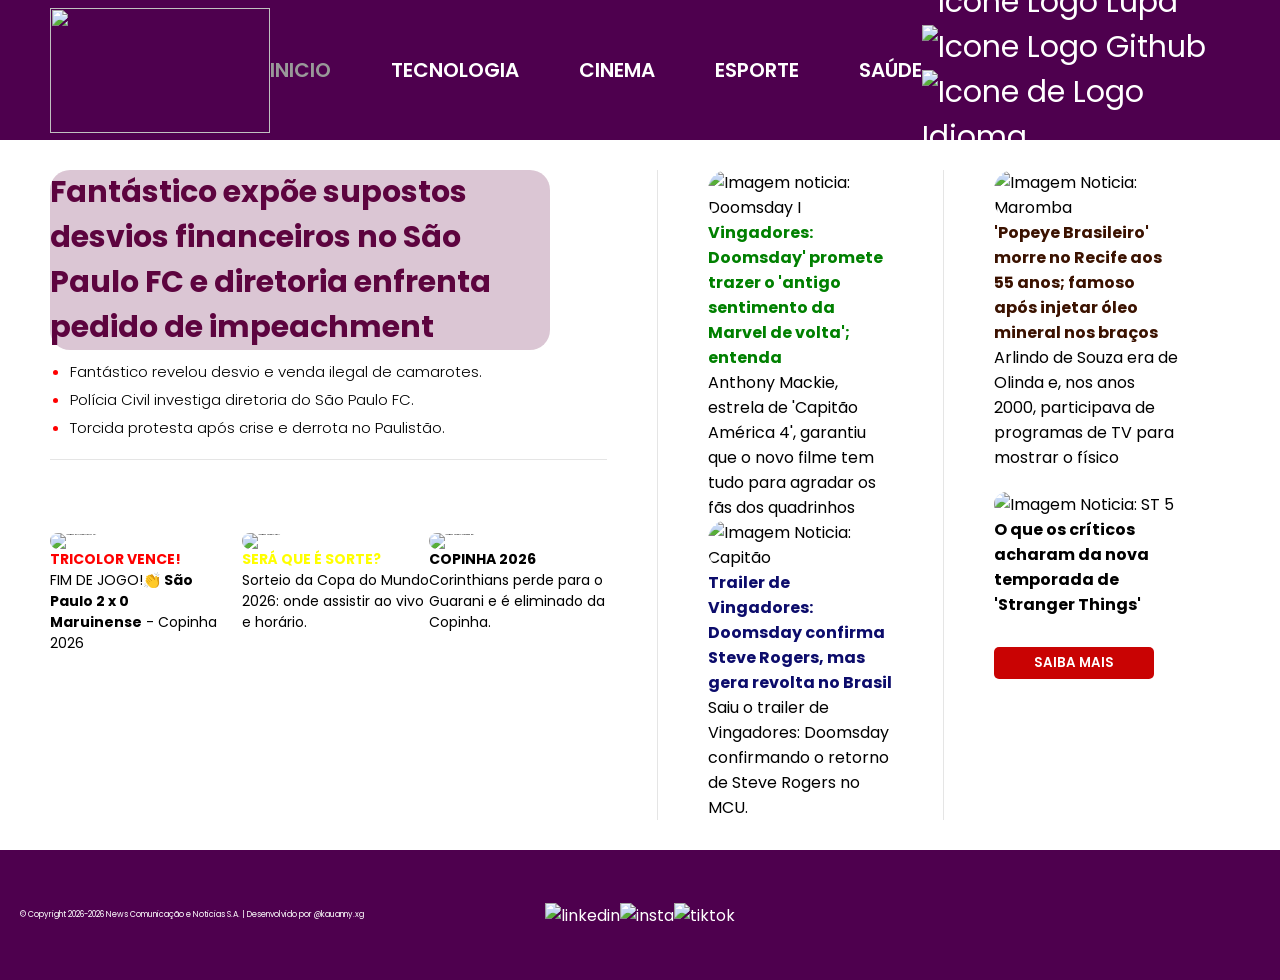
==== index.html @ 4b0c7408 "Add news pages, images, and article links Add two news detail pages (notices/noticia-1-pag-1.html, n" ====
<!DOCTYPE html>
<html lang="pt-BR">

<head>
    <meta charset="UTF-8">
    <meta name="viewport" content="width=device-width, initial-scale=1.0">
    <link href="https://fonts.googleapis.com/css2?family=Playfair+Display:ital,wght@1,600&display=swap"
        rel="stylesheet">
    <link rel="stylesheet" href="./styles.css/index-style.css">
    <link rel="icon" href="/imagens/logo-de-cria.png" type="image/png">
    <title>Site de noticias</title>
</head>

<body>

    <header>
        <div class="logo">
            <img src="./imagens/logo-de-cria.png" alt="">
        </div>

        <nav>
            <a href="./index.html">INICIO</a>
            <a href="./tecnology.html">TECNOLOGIA</a>
            <a href="./cine.html">CINEMA</a>
            <a href="./sport.html">ESPORTE</a>
            <a href="./health.html">SAÚDE</a>
        </nav>


        <div class="icones-header">
            <a href="https://github.com/ikaukau0" target="_blank">
                <img src="./imagens/search.png" alt="Icone Logo Lupa">
                <img src="./imagens/github.png" alt="Icone Logo Github">
                <img src="./imagens/idioma.png" alt="Icone de Logo Idioma">
            </a>
        </div>
    </header>

    <main>
        <section>
            <a href="/notices/noticia-1-pag-1.html">
                <article class="noticia-principal">
                    <h2 class="cor-roxa">Fantástico expõe supostos desvios financeiros no São Paulo FC e diretoria
                        enfrenta
                        pedido de impeachment</h2>
                    <ul>
                        <li>Fantástico revelou desvio e venda ilegal de camarotes.</li>
                        <li>Polícia Civil investiga diretoria do São Paulo FC.</li>
                        <li>Torcida protesta após crise e derrota no Paulistão.</li>
                    </ul>
                </article>
            </a>
            <div id="primeira-secao-noticias">
                <a href="/notices/noticia-2-pag-2.html">
                    <article class="noticia-grupo-1">
                        <img src="./imagens/tricolor vence.png" alt="Imagem da Noticia: Tricolor vence!">
                        <h4 class="cor-vermelha">TRICOLOR VENCE!</h4>
                        <p>FIM DE JOGO!👏 <strong>São Paulo 2 x 0 Maruinense</strong> - Copinha 2026</p>
                    </article>
                </a>
                <article>
                    <img src="./imagens/copa 26.png" alt="Imagem noticia: Copa 2026">
                    <h4 class="cor-yellow">SERÁ QUE É SORTE?</h4>
                    <p>Sorteio da Copa do Mundo 2026: onde assistir ao vivo e horário.</p>
                </article>

                <article>
                    <img src="./imagens/CORTINAS.png" alt="Imagem noticia: Corinthians perde!">
                    <h4>COPINHA 2026</h4>
                    <p>Corinthians perde para o Guarani e é eliminado da Copinha.</p>
                </article>
            </div>
        </section>

        <section>
            <div class="secao-2">
                <article>
                    <img src="./imagens/doomsdaY i.png" alt="Imagem noticia: Doomsday I">
                    <h4 class="cor-verde">Vingadores: Doomsday' promete trazer o 'antigo sentimento da Marvel de volta';
                        entenda</h4>
                    <p>Anthony Mackie, estrela de 'Capitão América 4', garantiu que o novo filme tem tudo para agradar
                        os fãs dos quadrinhos</p>

                </article>
            </div>

            <div class="secao-2">
                <article>
                    <img src="./imagens/capitão.png" alt="Imagem Noticia: Capitão">
                    <h4 class="cor-azescuro">Trailer de Vingadores: Doomsday confirma Steve Rogers, mas gera revolta no
                        Brasil</h4>
                    <p>Saiu o trailer de Vingadores: Doomsday confirmando o retorno de Steve Rogers no MCU.</p>
                </article>
            </div>

        </section>

        <section>
            <div class="secao-2">
                <article>
                    <img src="./imagens/maromba.png" alt="Imagem Noticia: Maromba">
                    <h4 class="cor-marrom">'Popeye Brasileiro' morre no Recife aos 55 anos; famoso após injetar óleo
                        mineral nos braços</h4>
                    <p>Arlindo de Souza era de Olinda e, nos anos 2000, participava de programas de TV para mostrar o
                        físico</p>
                </article>
            </div>

            <div class="secao-2">
                <article class="margin-alinhar">
                    <img src="./imagens/st 5.png" alt="Imagem Noticia: ST 5">
                    <h4>O que os críticos acharam da nova temporada de 'Stranger Things'</h4>
                    <button class="btn-saiba-mais">SAIBA MAIS</button>
                </article>
            </div>
        </section>
    </main>

    <footer>
        <img class="news-header" src="./imagens/news-header.png" alt="">

        <div class="logos-footer">
            <a href="https://www.linkedin.com/in/kauannyanjos/" target="_blank">
                <img src="imagens/Vector.png" alt="linkedin">
            </a>

            <a href="https://www.instagram.com/kauanny.xg/" target="_blank">
                <img src="./imagens/logos-removebg-preview 1.png" alt="insta">
            </a>

            <a href="https://www.tiktok.com/@i.kaukau?_r=1&_t=ZS-93nIGCgFO0D" target="_blank">
                <img src="./imagens/logos-removebg-preview 2.png" alt="tiktok">
            </a>
        </div>

        <p>© Copyright 2026-2026 News Comunicação e Noticias S.A. | Desenvolvido por @kauanny.xg</p>

    </footer>

</body>

</html>
---- styles.css/index-style.css ----
@import url('https://fonts.googleapis.com/css2?family=Momo+Signature&display=swap');
@import url('https://fonts.googleapis.com/css2?family=Poppins:ital,wght@0,100;0,200;0,300;0,400;0,500;0,600;0,700;0,800;0,900;1,100;1,200;1,300;1,400;1,500;1,600;1,700;1,800;1,900&display=swap');

* {
  padding: 0;
  margin: 0;
  font-family: poppins;
}


header {
  font-size: 30px;
  background-color: rgb(78, 0, 78);
  color: white;
  display: flex;
  height: 140px;
  justify-content: space-between;
  align-items: center;
  padding-left: 50px;
  padding-right: 50px;
}

header nav a:first-child {

  color: #999999;
}

header nav a:hover {
  color: #999999;
  transition: 0.3s;
}

.logo {
  position: relative;
  color: #eee;
  display: flex;
}

header nav {
  display: flex;
  gap: 60px;
}


header nav a {
  font-size: 20px;
  font-weight: 600;
  color: white;
  text-decoration: none;
}

.icones-header {
  display: flex;
  gap: 20px;
}
.icones-header img:hover {
  transform: scale(1.2);
  opacity: 0.8;
}

.icones-header a {
  outline: none;
  box-shadow: none;
  text-decoration: none;
}
.icones-header img {
  height: 28px;
}

.logo img {
  width: 220px;
  height: 125px;
}

main {
  display: flex;
  padding: 30px 50px;
}

#primeira-secao-noticias {
  display: flex;
  justify-content: space-between;
  cursor: pointer;
}

#primeira-secao-noticias article:hover{
  transition: 0.1s;
  transform: scale(1.1);
}

.secao-2 {
  display: flex;
  justify-content: space-between;
}

.secao-2 img {
  height: 130px;
  border-radius: 20px;
}

main section:first-child {
  width: 60%;
  padding-right: 50px;
  border-right: 1px solid rgba(0, 0, 0, 0.1);
}

main section:nth-child(2) {
  width: 20%;
  padding: 0 50px;
  border-right: 1px solid rgba(0, 0, 0, 0.1);
}

main section:nth-child(3) {
  width: 20%;
  padding: 0 50px;
}

.btn-saiba-mais {
  margin-top: 30px;
}

.margin-alinhar img {
  margin-top: 22px;
}

.cor-roxa {
  color: #5D043F;
}

.noticia-principal h2 {
  background-color: #5d043f39;
  border-radius: 20px;
  font-size: 30px;
  color: #5D043F;
  width: 500px;
  height: 180px;
}

.noticia-grupo-1 p {
  margin-right: 20px;
}

.noticia-principal {
  border-bottom: 1px solid rgba(0, 0, 0, 0.1);
  margin-bottom: 60px;
  cursor: pointer;
}

.noticia-principal :hover{
  transition: 0.1s;
  transform: scale(1.1);
  font-weight: 500;
}

.noticia-principal ul {
  padding-left: 20px;
  margin-top: 10px;
  margin-bottom: 15px;
}

.noticia-principal ul li {
  font-size: 15px;
  font-weight: 300;
  padding-bottom: 5px;
}

.noticia-principal ul li::marker {
  color: #ff0000;
}


.cor-vermelha {
  color: rgb(254, 0, 0);
}

.cor-roxa {
  color: rgb(45, 0, 45);
}

.cor-yellow {
  color: yellow;
}

.cor-verde {
  color: green;
}

.cor-azul {
  color: blue;
}

.cor-azescuro {
  color: rgb(12, 12, 107);
}

.cor-marrom {
  color: rgb(59, 18, 0);
}

.btn-saiba-mais {
  background-color: #c90303;
  color: white;
  border: none;
  padding: 6px 40px;
  border-radius: 5px;
  cursor: pointer;
  font-weight: 600;
}

.btn-saiba-mais:hover{
  transition: 0.1s;
  transform: scale(1.1);
  color: rgb(255, 0, 0);
}


#primeira-secao-noticias article img {
  width: 130px;
  border-radius: 20px;
  font-size: 2px;
}

#primeira-secao-noticias article {
  font-size: 14px;
}

/* ESTILOS PARA SEGUNDA SEÇÃO */
main section:nth-child(2) article {
  width: 100%;
}

main section:nth-child(2) article:hover{
  transition: 0.1s;
  transform: scale(1.1);
  font-weight: 500;
  cursor: pointer;
}

main section:nth-child(3) article {
  width: 100%;
}

main section:nth-child(3) article:hover{
  transition: 0.1s;
  transform: scale(1.1);
  font-weight: 500;
  cursor: pointer;
}



/* footer */
footer {
  position: relative; /* referência para a imagem */
  background-color: rgb(78, 0, 78);
  color: white;
  padding: 20px;
  height: 90px;
  display: flex;
  align-items: center;
  justify-content: center;
}

footer .news-header {
  position: absolute;
  right: 20px;
  width: 250px;
}

footer p {
  position: absolute;
  left: 20px;
  font-size: 8px;
}

.logos-footer{
  display: flex;
  align-items: center;
  cursor: pointer;
}

.logos-footer :hover{
  transform: scale(1.1);
}
/* Responsividade TABLET E MOBILE*/
@media (max-width: 1024px) {
  main {
    flex-direction: column;
    padding: 20px;
  }

  main section {
    width: 100% !important;
    padding: 20px 0 !important;
    border: none !important;
  }

  #primeira-secao-noticias {
    flex-wrap: wrap;
    gap: 20px;
  }

  #primeira-secao-noticias article {
    width: 48%;
  }
}

@media (max-width: 600px) {

  /* HEADER */
  header {
    flex-direction: column;
    gap: 15px;
    height: auto;
    padding: 20px;
  }

  header nav {
    flex-wrap: wrap;
    gap: 15px;
    justify-content: center;
  }

  header nav a {
    font-size: 14px;
  }

  .logo img {
    width: 180px;
    height: auto;
  }

  /* MAIN */
  main {
    padding: 15px;
  }

  .noticia-principal h2 {
    width: 100%;
    height: auto;
    font-size: 22px;
    padding: 15px;
  }

  .noticia-principal ul li {
    font-size: 14px;
  }

  #primeira-secao-noticias {
    flex-direction: column;
  }

  #primeira-secao-noticias article {
    width: 100%;
  }

  #primeira-secao-noticias article img {
    width: 100%;
  }

  .secao-2 {
    flex-direction: column;
    gap: 20px;
  }

  .secao-2 img {
    width: 100%;
    height: auto;
  }

  /* REMOVE SCALE NO MOBILE */
  article:hover,
  .noticia-principal:hover {
    transform: none !important;
  }

  /* FOOTER */
  footer {
    flex-direction: column;
    height: auto;
    gap: 10px;
    padding: 20px;
  }

  footer .news-header {
    position: static;
    width: 180px;
  }

  footer p {
    position: static;
    font-size: 10px;
    text-align: center;
  }

  .logos-footer {
    gap: 15px;
  }
}


/* alterações */
a {
    text-decoration: none;
    color: inherit;
    display: block;
}
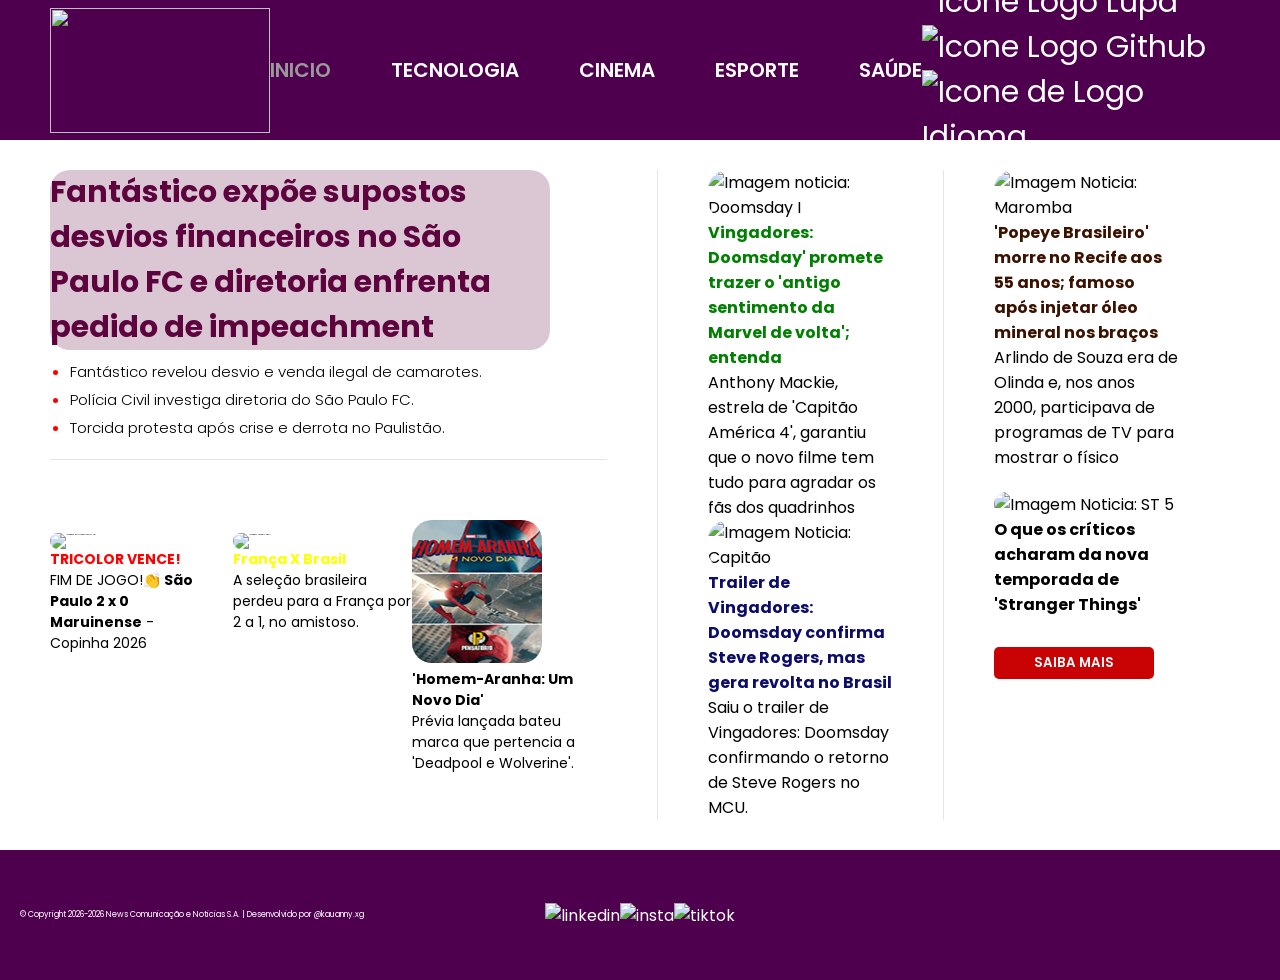
==== commit 99388dda: "Add news pages and update homepage images Add two new news pages (noticia-3-pag-1.html, noticia-4-pa" ====
--- a/index.html
+++ b/index.html
@@ -36,6 +36,8 @@
         </div>
     </header>
 
+    <!-- inicio -->
+     
     <main>
         <section>
             <a href="/notices/noticia-1-pag-1.html">
@@ -59,15 +61,19 @@
                     </article>
                 </a>
                 <article>
+                    <a href="/notices/noticia-3-pag-1.html">
                     <img src="./imagens/copa 26.png" alt="Imagem noticia: Copa 2026">
-                    <h4 class="cor-yellow">SERÁ QUE É SORTE?</h4>
-                    <p>Sorteio da Copa do Mundo 2026: onde assistir ao vivo e horário.</p>
+                    <h4 class="cor-yellow">França X Brasil </h4>
+                    <p>A seleção brasileira perdeu para a França por 2 a 1, no amistoso.</p>
+                    </a>
                 </article>
 
                 <article>
-                    <img src="./imagens/CORTINAS.png" alt="Imagem noticia: Corinthians perde!">
-                    <h4>COPINHA 2026</h4>
-                    <p>Corinthians perde para o Guarani e é eliminado da Copinha.</p>
+                    <a href="/notices/noticia-4-pag-1.html">
+                    <img src="/imagens/homem-aranha.png" alt="Imagem noticia: Homem-aranha">
+                    <h4>'Homem-Aranha: Um Novo Dia'</h4>
+                    <p>Prévia lançada bateu marca que pertencia a 'Deadpool e Wolverine'.</p>
+                    </a>
                 </article>
             </div>
         </section>
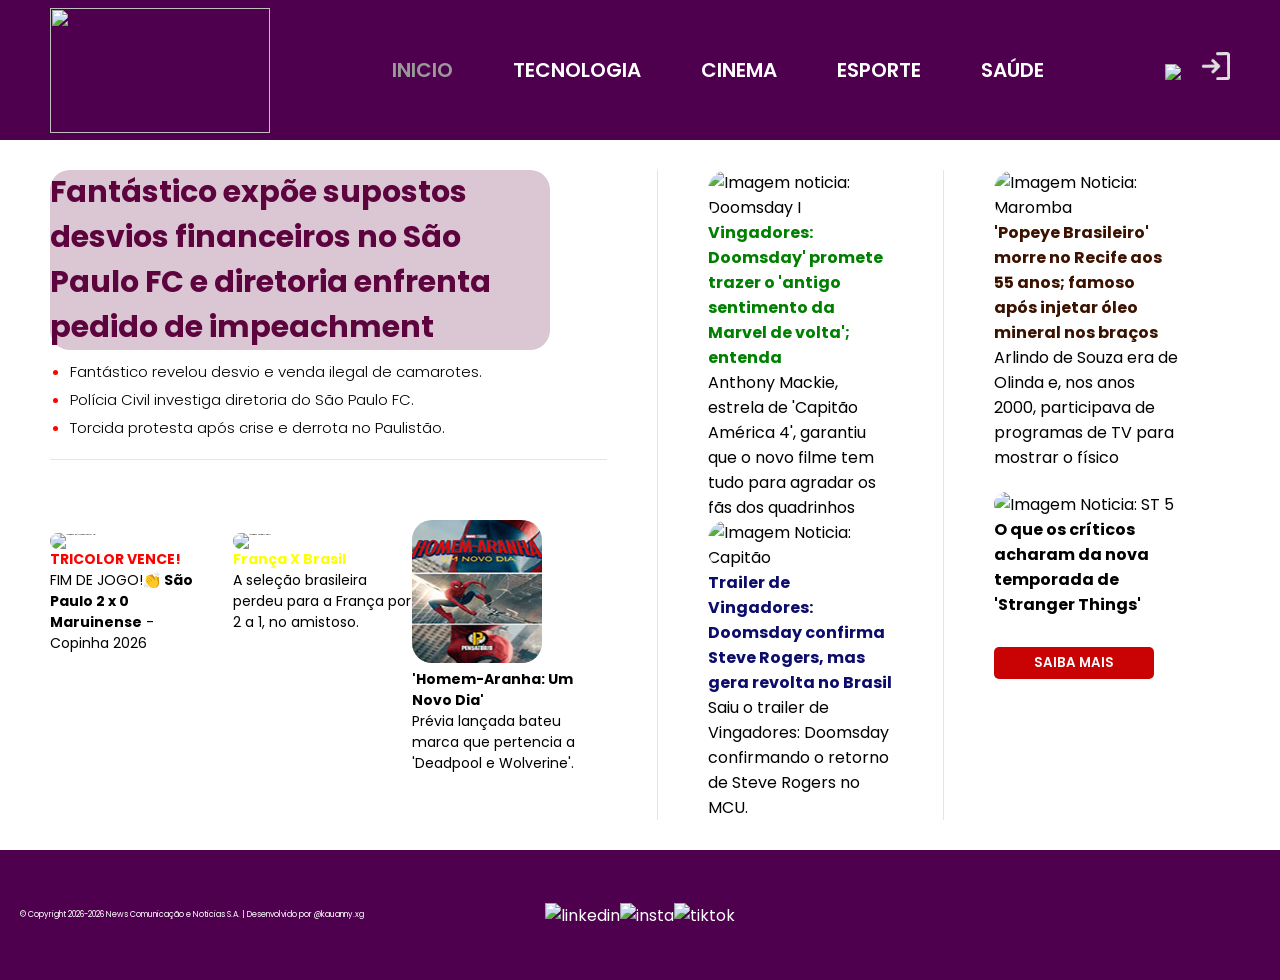
==== commit 72f88d03: "Refactor header into component and add header.js Extract header markup to components/header.html and" ====
--- a/index.html
+++ b/index.html
@@ -13,31 +13,11 @@
 
 <body>
 
-    <header>
-        <div class="logo">
-            <img src="./imagens/logo-de-cria.png" alt="">
-        </div>
-
-        <nav>
-            <a href="./index.html">INICIO</a>
-            <a href="./tecnology.html">TECNOLOGIA</a>
-            <a href="./cine.html">CINEMA</a>
-            <a href="./sport.html">ESPORTE</a>
-            <a href="./health.html">SAÚDE</a>
-        </nav>
-
-
-        <div class="icones-header">
-            <a href="https://github.com/ikaukau0" target="_blank">
-                <img src="./imagens/search.png" alt="Icone Logo Lupa">
-                <img src="./imagens/github.png" alt="Icone Logo Github">
-                <img src="./imagens/idioma.png" alt="Icone de Logo Idioma">
-            </a>
-        </div>
-    </header>
+    <div id="header"></div>
+    <script src="/js/header.js"></script>
 
     <!-- inicio -->
-     
+
     <main>
         <section>
             <a href="/notices/noticia-1-pag-1.html">
@@ -53,7 +33,7 @@
                 </article>
             </a>
             <div id="primeira-secao-noticias">
-                <a href="/notices/noticia-2-pag-2.html">
+                <a href="/notices/noticia-2-pag-1.html">
                     <article class="noticia-grupo-1">
                         <img src="./imagens/tricolor vence.png" alt="Imagem da Noticia: Tricolor vence!">
                         <h4 class="cor-vermelha">TRICOLOR VENCE!</h4>
@@ -62,17 +42,17 @@
                 </a>
                 <article>
                     <a href="/notices/noticia-3-pag-1.html">
-                    <img src="./imagens/copa 26.png" alt="Imagem noticia: Copa 2026">
-                    <h4 class="cor-yellow">França X Brasil </h4>
-                    <p>A seleção brasileira perdeu para a França por 2 a 1, no amistoso.</p>
+                        <img src="./imagens/copa 26.png" alt="Imagem noticia: Copa 2026">
+                        <h4 class="cor-yellow">França X Brasil </h4>
+                        <p>A seleção brasileira perdeu para a França por 2 a 1, no amistoso.</p>
                     </a>
                 </article>
 
                 <article>
                     <a href="/notices/noticia-4-pag-1.html">
-                    <img src="/imagens/homem-aranha.png" alt="Imagem noticia: Homem-aranha">
-                    <h4>'Homem-Aranha: Um Novo Dia'</h4>
-                    <p>Prévia lançada bateu marca que pertencia a 'Deadpool e Wolverine'.</p>
+                        <img src="/imagens/homem-aranha.png" alt="Imagem noticia: Homem-aranha">
+                        <h4>'Homem-Aranha: Um Novo Dia'</h4>
+                        <p>Prévia lançada bateu marca que pertencia a 'Deadpool e Wolverine'.</p>
                     </a>
                 </article>
             </div>
--- a/styles.css/index-style.css
+++ b/styles.css/index-style.css
@@ -67,6 +67,14 @@
   height: 28px;
 }
 
+/* alterar hoover login */
+.icones-header a:last-child img:hover {
+  transform: scale(1.3);
+  filter: drop-shadow(0 0 5px white);
+}
+
+
+/* logooo */
 .logo img {
   width: 220px;
   height: 125px;
@@ -146,7 +154,7 @@
   cursor: pointer;
 }
 
-.noticia-principal :hover{
+.noticia-principal:hover{
   transition: 0.1s;
   transform: scale(1.1);
   font-weight: 500;
@@ -403,5 +411,4 @@
 a {
     text-decoration: none;
     color: inherit;
-    display: block;
 }
